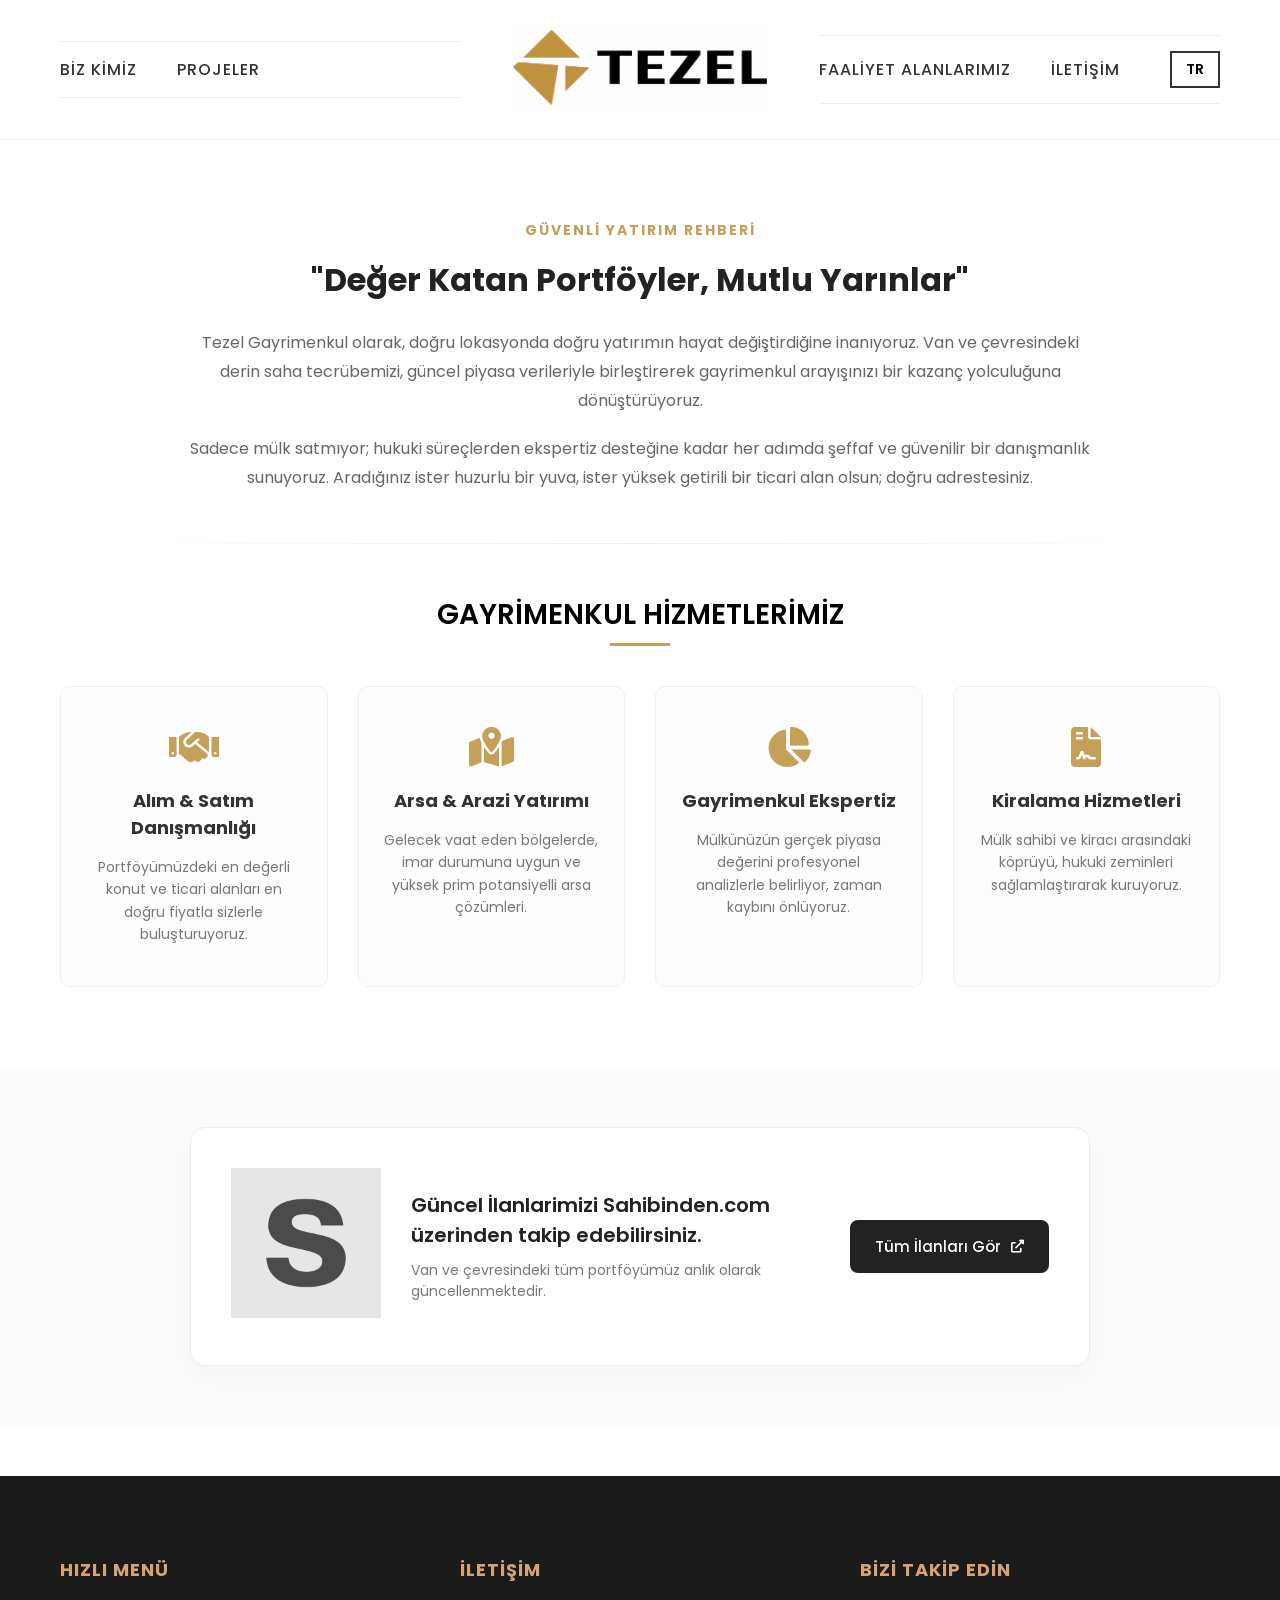
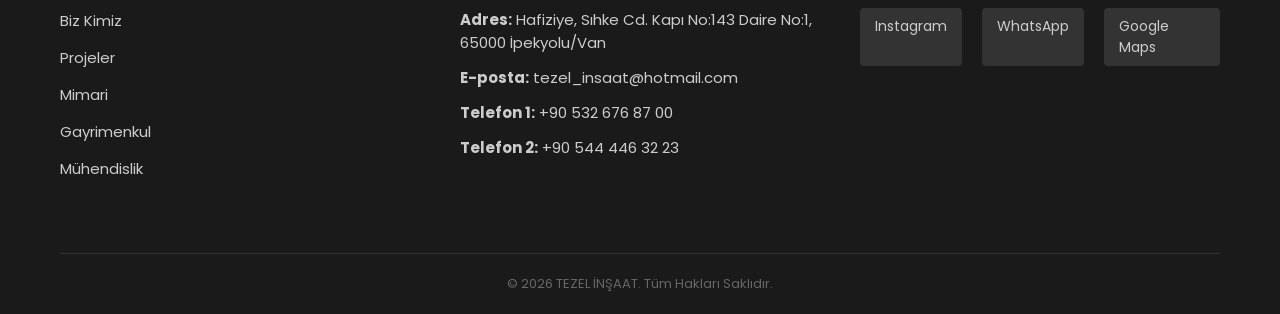
==== gayrimenkul.html @ 5ff445b6 "tezel site" ====
<!DOCTYPE html>
<html lang="tr">
<head>
    <meta charset="UTF-8">
    <meta name="viewport" content="width=device-width, initial-scale=1.0">
    <title>Mimari Projeler </title>
    
    <!-- Google Fonts -->
    <link href="https://fonts.googleapis.com/css2?family=Poppins:wght@300;400;500;600;700&family=Dancing+Script:wght@400;700&display=swap" rel="stylesheet">
    
    <!-- CSS Dosyaların -->
    <link rel="stylesheet" href="gayrimenkul-style.css"> <!-- Bu sayfaya özel CSS -->
    
    <!-- İkonlar (FontAwesome vb. kullanıyorsan ekleyebilirsin) -->
    <link rel="stylesheet" href="https://cdnjs.cloudflare.com/ajax/libs/font-awesome/6.0.0/css/all.min.css">
</head>
<body>
     <header class="main-header">
        <div class="header-container">
            
            <!-- SOL MENÜ -->
            <nav class="nav-left desktop-only">
                <a href="index.html#biz-kimiz">Biz Kimiz</a>
                <a href="index.html#projeler">Projeler</a>
            </nav>

            <!-- LOGO: Absolute Center -->
            <div class="logo-area">
                <a href="index.html" class="logo-link">
                    <img src="img/logo1.png" alt="Tezel İnşaat" class="main-logo-img">
                    <span class="logo-text"></span>
                </a>
            </div>

            <!-- SAĞ MENÜ -->
            <nav class="nav-right desktop-only">
                <div class="dropdown">
                    <span class="dropbtn">Faliyet Alanlarımız</span>
                    <div class="dropdown-content">
                        <a href="mimari.html">Mimari</a>
                        <a href="gayrimenkul.html">Gayrimenkul</a>
                        <a href="muhendislik.html">Mühendislik</a>
                    </div>
                </div>
                <a href="#iletisim" id="iletisim-link">İletişim</a>
                
                <!-- DİL SEÇİCİ KUTUSU -->
                <div class="lang-box" id="lang-toggle-btn">
                    <span class="current-lang">EN</span>
                </div>
            </nav>

            <!-- MOBİL HAMBURGER BUTONU -->
            <div class="mobile-menu-btn" id="menu-toggle">
                <span></span>
                <span></span>
                <span></span>
            </div>
        </div>
    </header>

    <!-- MOBİL NAVİGASYON PANELİ -->
    <div class="mobile-nav-panel" id="mobile-nav">
        <nav>
            <a href="index.html#biz-kimiz">Biz Kimiz</a>
            <a href="index.html#projeler">Projeler</a>
            <a href="#Faaliyet-Alanlarimiz">Faaliyet Alanlarımız</a>
            <a href="mimari.html">Mimari</a>
            <a href="gayrimenkul.html">Gayrimenkul</a>
            <a href="muhendislik.html">Mühendislik</a>
            <a href="#iletisim">İletişim</a>
        </nav>
    </div>
    <section class="re-intro-section">
    <div class="re-container">
        
        <div class="re-approach-box">
            <h5 class="re-sub-title">GÜVENLİ YATIRIM REHBERİ</h5>
            <h2 class="re-slogan">"Değer Katan Portföyler, Mutlu Yarınlar"</h2>
            
            <div class="re-description">
                <p>
                    Tezel Gayrimenkul olarak, doğru lokasyonda doğru yatırımın hayat değiştirdiğine inanıyoruz. 
                    Van ve çevresindeki derin saha tecrübemizi, güncel piyasa verileriyle birleştirerek 
                    gayrimenkul arayışınızı bir kazanç yolculuğuna dönüştürüyoruz.
                </p>
                <p>
                    Sadece mülk satmıyor; hukuki süreçlerden ekspertiz desteğine kadar her adımda şeffaf ve 
                    güvenilir bir danışmanlık sunuyoruz. Aradığınız ister huzurlu bir yuva, ister yüksek 
                    getirili bir ticari alan olsun; doğru adrestesiniz.
                </p>
            </div>
        </div>

        <hr class="re-divider">

        <div class="re-services-header">
            <h2 class="group-title">GAYRİMENKUL HİZMETLERİMİZ</h2>
        </div>

        <div class="re-services-grid">
            <div class="re-service-card">
                <i class="fas fa-handshake"></i>
                <h3>Alım & Satım Danışmanlığı</h3>
                <p>Portföyümüzdeki en değerli konut ve ticari alanları en doğru fiyatla sizlerle buluşturuyoruz.</p>
            </div>

            <div class="re-service-card">
                <i class="fas fa-map-marked-alt"></i>
                <h3>Arsa & Arazi Yatırımı</h3>
                <p>Gelecek vaat eden bölgelerde, imar durumuna uygun ve yüksek prim potansiyelli arsa çözümleri.</p>
            </div>

            <div class="re-service-card">
                <i class="fas fa-chart-pie"></i>
                <h3>Gayrimenkul Ekspertiz</h3>
                <p>Mülkünüzün gerçek piyasa değerini profesyonel analizlerle belirliyor, zaman kaybını önlüyoruz.</p>
            </div>

            <div class="re-service-card">
                <i class="fas fa-file-contract"></i>
                <h3>Kiralama Hizmetleri</h3>
                <p>Mülk sahibi ve kiracı arasındaki köprüyü, hukuki zeminleri sağlamlaştırarak kuruyoruz.</p>
            </div>
        </div>
    </div>
</section>
<section class="sahibinden-section">
    <div class="sahibinden-box">
        <div class="shb-logo">
            <img src="img/sahibinden.png" alt="Sahibinden Portföy">
        </div>
        <div class="shb-text">
            <h3>Güncel İlanlarımızı Sahibinden.com üzerinden takip edebilirsiniz.</h3>
            <p>Van ve çevresindeki tüm portföyümüz anlık olarak güncellenmektedir.</p>
        </div>
        <a href="https://tezelemlak65.sahibinden.com/" target="_blank" class="shb-btn">
            Tüm İlanları Gör <i class="fas fa-external-link-alt"></i>
        </a>
    </div>
</section>

<footer class="main-footer" id="iletisim">
    <div class="footer-container">
        <!-- SOL: Menü (Sadece Desktop) -->
        <div class="footer-column footer-nav desktop-only">
            <h4 id="footer-nav-title">Hızlı Menü</h4>
            <ul>
                <li><a href="index.html#biz-kimiz">Biz Kimiz</a></li>
                <li><a href="index.html#projeler">Projeler</a></li>
                <li><a href="mimari.html">Mimari</a></li>
                <li><a href="gayrimenkul.html">Gayrimenkul</a></li>
                <li><a href="muhendislik.html">Mühendislik</a></li>
            </ul>
        </div>

        <!-- ORTA: İletişim -->
        <div class="footer-column footer-contact">
            <h4 id="footer-contact-title">İletişim</h4>
            <p><strong>Adres:</strong> <span id="f-addr">Hafiziye, Sıhke Cd. Kapı No:143 Daire No:1, 65000 İpekyolu/Van</span></p>
            <p><strong>E-posta:</strong> <a href="mailto:info@incelproje.com">tezel_insaat@hotmail.com</a></p>
            <p><strong>Telefon 1:</strong> <a href="tel:+905326768700">+90 532 676 87 00</a></p>
            <p><strong>Telefon 2:</strong> <a href="tel:+905444463223">+90 544 446 32 23</a></p>
        </div>

        <!-- SAĞ: Sosyal Medya -->
        <div class="footer-column footer-social">
            <h4 id="footer-social-title">Bizi Takip Edin</h4>
            <div class="social-icons">
                <a href="https://www.instagram.com/tezel_insaatvan" target="_blank">Instagram</a>
                <a href="https://wa.me/905326768700" target="_blank">WhatsApp</a>
                <a href="https://maps.google.com/?q=Hafiziye,+Sıhke+Cd.+Kapı+No:143+Daire+No:1,+65000+İpekyolu/Van" target="_blank">Google Maps</a>
            </div>
        </div>
    </div>
    
    <!-- ALT ŞERİT: Copyright -->
    <div class="footer-bottom">
        <p>&copy; 2026 <span id="f-copy">TEZEL İNŞAAT. Tüm Hakları Saklıdır.</span></p>
    </div>
</footer>
    </main>

    <script src="gayrimenkul-script.js"></script>
</body>
</html>
---- gayrimenkul-style.css ----
/* 1. SIFIRLAMA */
* {
    margin: 0;
    padding: 0;
    box-sizing: border-box;
    text-decoration: none;
}

body {
    font-family: 'Poppins', sans-serif;
    background-color: #fff;
    overflow-x: hidden;
}

/* 2. HEADER */
.main-header {
    background-color: #fff;
    border-bottom: 1px solid #eee;
    position: sticky;
    top: 0;
    z-index: 1000;
    height: 140px;
    display: flex;
    align-items: center;
}

.header-container {
    position: relative; 
    display: flex;
    justify-content: space-between;
    align-items: center;
    width: 100%;
    max-width: 1600px;
    margin: 0 auto;
    padding: 0 60px;
}

/* LOGO MERKEZLEME */
.logo-area {
    position: absolute;
    left: 50%;
    top: 50%;
    transform: translate(-50%, -50%);
    text-align: center;
    z-index: 10;
}

.main-logo-img {
    height: 85px;
    width: auto;
    display: block;
    margin: 0 auto;
}

.logo-text {
    font-family: 'Dancing Script', cursive;
    font-size: 26px;
    color: #000;
    margin-top: 5px;
    display: block;
    white-space: nowrap;
}

/* MENÜLER */
.nav-left, .nav-right {
    display: flex;
    align-items: center;
    border-top: 1px solid #eee;
    border-bottom: 1px solid #eee;
    padding: 15px 0;
    min-width: 400px; /* Logo için boşluk bırakır */
}

.nav-left { justify-content: flex-start; gap: 40px; }
.nav-right { justify-content: flex-end; gap: 40px; }

.nav-left a, .nav-right a, .dropbtn {
    color: #333;
    font-size: 16px;
    font-weight: 500;
    text-transform: uppercase;
    letter-spacing: 1px;
    cursor: pointer;
}

/* DİL KUTUSU */
.lang-box {
    border: 2px solid #333;
    padding: 6px 14px;
    cursor: pointer;
    font-weight: 600;
    font-size: 14px;
    margin-left: 10px;
    transition: 0.3s;
}

.lang-box:hover { background: #333; color: #fff; }

/* DROPDOWN */
.dropdown { position: relative; }
.dropdown-content {
    display: none;
    position: absolute;
    top: 100%;
    right: 0;
    background: #fff;
    min-width: 200px;
    box-shadow: 0 10px 20px rgba(0,0,0,0.05);
}
.dropdown:hover .dropdown-content { display: block; }
.dropdown-content a { display: block; padding: 12px 20px; color: #333; border: none; }

/* 3. MOBİL MENÜ & HAMBURGER */
.mobile-menu-btn {
    display: none;
    cursor: pointer;
    z-index: 1001;
}

.mobile-menu-btn span {
    display: block;
    width: 28px;
    height: 2px;
    background-color: #333;
    margin: 6px 0;
    transition: 0.4s;
}

.mobile-nav-panel {
    position: fixed;
    top: 0;
    right: -100%;
    width: 280px;
    height: 100vh;
    background: #fff;
    z-index: 999;
    padding: 100px 30px;
    transition: 0.4s ease-in-out;
    box-shadow: -5px 0 15px rgba(0,0,0,0.1);
}

.mobile-nav-panel.active { right: 0; }
.mobile-nav-panel a { display: block; padding: 15px 0; font-size: 18px; color: #333; border-bottom: 1px solid #eee; }

/* Hamburger X Animasyonu */
.mobile-menu-btn.open span:nth-child(1) { transform: rotate(-45deg) translate(-6px, 6px); }
.mobile-menu-btn.open span:nth-child(2) { opacity: 0; }
.mobile-menu-btn.open span:nth-child(3) { transform: rotate(45deg) translate(-6px, -6px); }

/* GAYRİMENKUL GİRİŞ BÖLÜMÜ */
.re-intro-section {
    padding: 80px 0;
    background-color: #fff;
    font-family: 'Poppins', sans-serif;
}

.re-container {
    max-width: 1200px;
    margin: 0 auto;
    padding: 0 20px;
}

.re-approach-box {
    text-align: center;
    max-width: 900px;
    margin: 0 auto 50px;
}

.re-sub-title {
    color: #c5a059; /* Mimariyle uyumlu gold tonu */
    font-size: 14px;
    letter-spacing: 2px;
    margin-bottom: 15px;
}

.re-slogan {
    font-size: 32px;
    color: #222;
    font-weight: 700;
    margin-bottom: 25px;
}

.re-description p {
    color: #666;
    line-height: 1.8;
    margin-bottom: 20px;
    font-size: 16px;
}

.re-divider {
    border: 0;
    height: 1px;
    background: linear-gradient(to right, transparent, #eee, transparent);
    margin: 50px 0;
}

/* HİZMET KARTLARI */
.re-services-grid {
    display: grid;
    grid-template-columns: repeat(auto-fit, minmax(250px, 1fr));
    gap: 30px;
    margin-top: 40px;
}

.re-service-card {
    text-align: center;
    padding: 40px 25px;
    background: #fdfdfd;
    border: 1px solid #f0f0f0;
    border-radius: 10px;
    transition: all 0.3s ease;
}

.re-service-card:hover {
    transform: translateY(-10px);
    box-shadow: 0 15px 35px rgba(0,0,0,0.05);
    border-color: #c5a059;
}

.re-service-card i {
    font-size: 40px;
    color: #c5a059;
    margin-bottom: 20px;
}

.re-service-card h3 {
    font-size: 18px;
    color: #333;
    margin-bottom: 15px;
}

.re-service-card p {
    font-size: 14px;
    color: #777;
    line-height: 1.6;
}

/* GRUP BAŞLIĞI */
.re-services-header {
    text-align: center;
    margin-bottom: 40px;
}

.group-title {
    font-size: 28px;
    font-weight: 600;
    position: relative;
    padding-bottom: 10px;
}

.group-title::after {
    content: '';
    width: 60px;
    height: 3px;
    background: #c5a059;
    position: absolute;
    bottom: 0;
    left: 50%;
    transform: translateX(-50%);
}
/* SAHIBINDEN YÖNLENDİRME ALANI */
.sahibinden-section {
    padding: 60px 0;
    background-color: #fcfcfc; /* Çok hafif bir gri, ana beyazdan ayırmak için */
}

.sahibinden-box {
    max-width: 900px;
    margin: 0 auto;
    background: #fff;
    padding: 40px;
    border-radius: 15px;
    border: 1px solid #eee;
    display: flex;
    align-items: center;
    justify-content: space-between;
    gap: 30px;
    box-shadow: 0 10px 30px rgba(0,0,0,0.03); /* Çok hafif bir derinlik */
    transition: all 0.3s ease;
}

.sahibinden-box:hover {
    transform: translateY(-5px);
    border-color: #c5a059; /* Mimari gold rengin */
    box-shadow: 0 15px 40px rgba(197, 160, 89, 0.1); /* Gold hafif ışıltı */
}

.shb-logo img {
    width: 150px; /* Sahibinden logosu veya kendi logon */
    height: auto;
    filter: grayscale(100%); /* Başta siyah beyaz dursun ki sırımasın */
    opacity: 0.7;
    transition: 0.3s;
}

.sahibinden-box:hover .shb-logo img {
    filter: grayscale(0%);
    opacity: 1;
}

.shb-text {
    flex: 1;
}

.shb-text h3 {
    font-size: 20px;
    color: #222;
    margin-bottom: 10px;
    font-weight: 600;
}

.shb-text p {
    font-size: 14px;
    color: #777;
    line-height: 1.5;
}

/* ŞIK BUTON TASARIMI */
.shb-btn {
    padding: 15px 25px;
    background-color: #222; /* Siyah-Antrasit tonu */
    color: #fff;
    text-decoration: none;
    border-radius: 8px;
    font-weight: 500;
    font-size: 15px;
    display: flex;
    align-items: center;
    gap: 10px;
    transition: all 0.3s ease;
    white-space: nowrap;
}

.shb-btn:hover {
    background-color: #c5a059; /* Hoverda golda döner */
    color: #fff;
}

.shb-btn i {
    font-size: 13px;
}

/* MOBİL UYUMLULUK */
@media (max-width: 768px) {
    .sahibinden-box {
        flex-direction: column;
        text-align: center;
        padding: 30px 20px;
    }
    
    .shb-btn {
        width: 100%;
        justify-content: center;
    }
}

/* MOBİL UYUMLULUK */
@media (max-width: 768px) {
    .services-section {
        padding: 60px 20px;
    }
    
    .services-grid {
        grid-template-columns: 1fr; /* Mobilde kartlar tek sıra olur */
        gap: 20px;
    }
    
    .service-card {
        padding: 30px 20px;
    }
}

.main-footer {
    background-color: #1a1a1a; /* Koyu, şık bir zemin */
    color: #fff;
    padding: 80px 60px 20px;
    margin-top: 50px;
}

.footer-container {
    max-width: 1400px;
    margin: 0 auto;
    display: grid;
    grid-template-columns: repeat(3, 1fr);
    gap: 40px;
}

.footer-column h4 {
    color: #d4a373; /* Logodaki vurgu rengi */
    margin-bottom: 25px;
    font-size: 18px;
    text-transform: uppercase;
    letter-spacing: 1px;
}

.footer-column ul { list-style: none; }
.footer-column ul li { margin-bottom: 12px; }
.footer-column a { color: #ccc; transition: 0.3s; font-size: 15px; }
.footer-column a:hover { color: #fff; }

.footer-contact p { margin-bottom: 12px; color: #ccc; font-size: 15px; }

.social-icons { display: flex; gap: 20px; }
.social-icons a { 
    background: #333; 
    padding: 8px 15px; 
    border-radius: 4px; 
    font-size: 14px;
}
.social-icons a:hover { background: #d4a373; }

.footer-bottom {
    margin-top: 60px;
    border-top: 1px solid #333;
    padding-top: 20px;
    text-align: center;
    color: #666;
    font-size: 13px;
}

/* RESPONSIVE */
@media (max-width: 768px) {
    .footer-container {
        grid-template-columns: 1fr; /* Mobilde her şey alt alta */
        text-align: center;
    }
    .footer-nav { display: none; } /* Senin istediğin gibi mobil için menüyü gizledik */
    .social-icons { justify-content: center; }
    .main-footer { padding: 50px 20px 20px; }
}
/* --- MOBİL GÖRÜNÜMÜ TAMİR ET --- */
@media (max-width: 1100px) {
    /* 1. Masaüstü linklerini gizle */
    .nav-left, .nav-right {
        display: none !important;
    }

    /* 2. Header'ı mobil için düzenle */
    .header-container {
        justify-content: space-between; /* Logo sola, buton sağa */
        padding: 0 20px;
    }

    /* 3. Logoyu ortadan sola çek (opsiyonel ama butonla çakışmaz) */
    .logo-area {
        position: relative;
        left: 0;
        top: 0;
        transform: none;
        z-index: 10;
    }

    .main-logo-img {
        height: 60px; /* Mobilde biraz küçülttük */
    }

    .logo-text {
        font-size: 18px;
    }

    /* 4. Hamburger butonunu zorla görünür yap */
    .mobile-menu-btn {
        display: flex !important;
        flex-direction: column;
        justify-content: center;
        align-items: center;
        width: 40px;
        height: 40px;
        z-index: 2001; /* Her şeyin üstünde olsun */
    }

    .mobile-menu-btn span {
        width: 30px;
        height: 3px;
        background-color: #333; /* Çizgi rengi koyu olsun */
        margin: 4px 0;
        display: block;
    }

    /* 5. Panel ayarı */
    .mobile-nav-panel {
        display: block !important;
        background: #ffffff;
    }
}
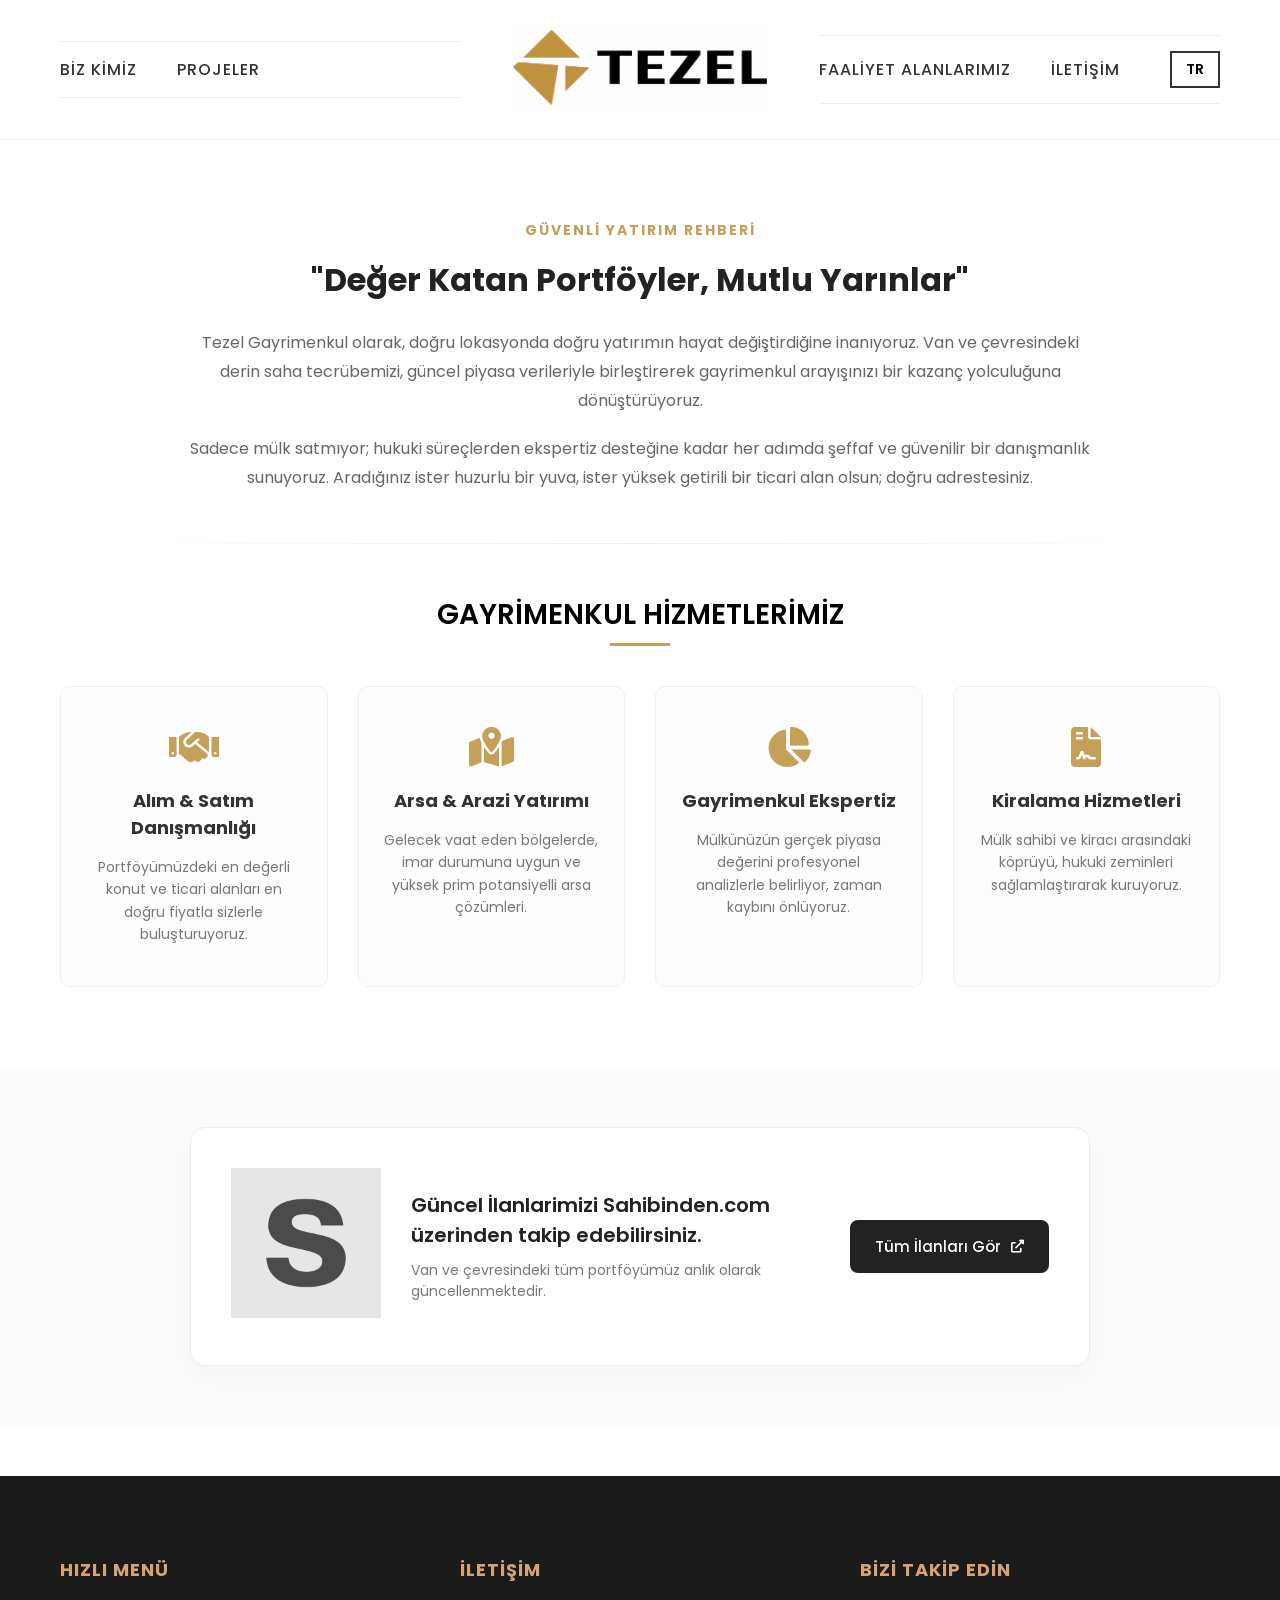
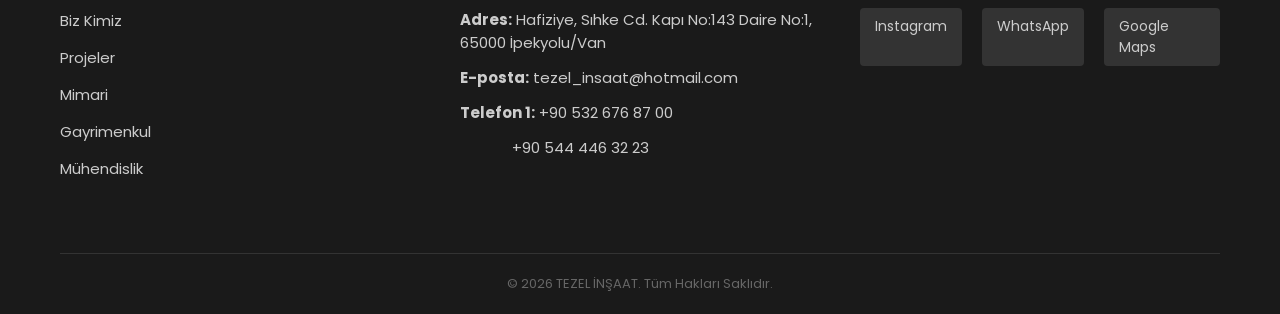
==== commit 1c08a585: "guncelleme" ====
--- a/gayrimenkul.html
+++ b/gayrimenkul.html
@@ -160,14 +160,14 @@
             <p><strong>Adres:</strong> <span id="f-addr">Hafiziye, Sıhke Cd. Kapı No:143 Daire No:1, 65000 İpekyolu/Van</span></p>
             <p><strong>E-posta:</strong> <a href="mailto:info@incelproje.com">tezel_insaat@hotmail.com</a></p>
             <p><strong>Telefon 1:</strong> <a href="tel:+905326768700">+90 532 676 87 00</a></p>
-            <p><strong>Telefon 2:</strong> <a href="tel:+905444463223">+90 544 446 32 23</a></p>
+            <p><strong>&nbsp;&nbsp;&nbsp;&nbsp;&nbsp;&nbsp;&nbsp;&nbsp;&nbsp;&nbsp;&nbsp;&nbsp;&nbsp;&nbsp;&nbsp;&nbsp;</strong> <a href="tel:+905444463223">+90 544 446 32 23</a></p>
         </div>
 
         <!-- SAĞ: Sosyal Medya -->
         <div class="footer-column footer-social">
             <h4 id="footer-social-title">Bizi Takip Edin</h4>
             <div class="social-icons">
-                <a href="https://www.instagram.com/tezel_insaatvan" target="_blank">Instagram</a>
+                <a href="https://www.instagram.com/tezel__insaat" target="_blank">Instagram</a>
                 <a href="https://wa.me/905326768700" target="_blank">WhatsApp</a>
                 <a href="https://maps.google.com/?q=Hafiziye,+Sıhke+Cd.+Kapı+No:143+Daire+No:1,+65000+İpekyolu/Van" target="_blank">Google Maps</a>
             </div>
